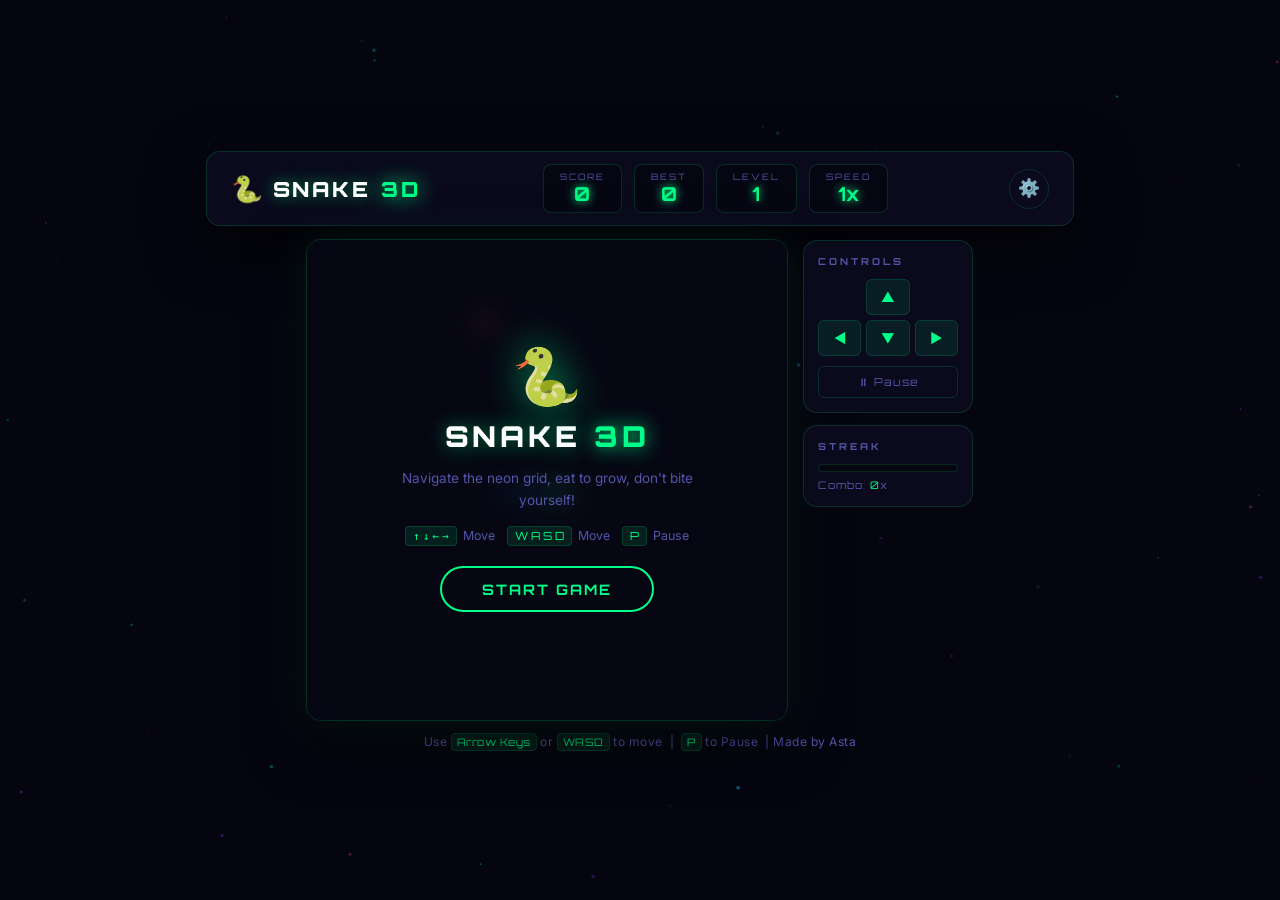
==== snake-game/index.html @ eeed4527 "Rename snake.html to index.html" ====
<!DOCTYPE html>
<html lang="en">
<head>
  <meta charset="UTF-8" />
  <meta name="viewport" content="width=device-width, initial-scale=1.0" />
  <title>3D Snake Game</title>
  <link rel="stylesheet" href="snake.css" />
  <link href="https://fonts.googleapis.com/css2?family=Orbitron:wght@400;700;900&family=Inter:wght@400;600&display=swap" rel="stylesheet" />
</head>
<body>

  <!-- Particle Background -->
  <canvas id="bgCanvas"></canvas>

  <!-- Main Container -->
  <div class="game-wrapper">

    <!-- Header -->
    <header class="game-header">
      <div class="logo">
        <span class="logo-icon">🐍</span>
        <span class="logo-text">SNAKE <span class="logo-accent">3D</span></span>
      </div>
      <div class="header-stats">
        <div class="stat-box">
          <span class="stat-label">SCORE</span>
          <span class="stat-value" id="score">0</span>
        </div>
        <div class="stat-box">
          <span class="stat-label">BEST</span>
          <span class="stat-value" id="highScore">0</span>
        </div>
        <div class="stat-box">
          <span class="stat-label">LEVEL</span>
          <span class="stat-value" id="level">1</span>
        </div>
        <div class="stat-box">
          <span class="stat-label">SPEED</span>
          <span class="stat-value" id="speedLabel">1x</span>
        </div>
      </div>
      <button class="btn-settings" id="settingsBtn" title="Settings">⚙️</button>
    </header>

    <!-- Arena -->
    <div class="arena-wrapper">
      <div class="arena-scene" id="arenaScene">

        <!-- 3D Floor Grid -->
        <div class="arena-floor">
          <div class="floor-grid" id="floorGrid"></div>
        </div>

        <!-- Game Canvas -->
        <canvas id="gameCanvas" width="480" height="480"></canvas>

        <!-- Overlay Screens -->
        <div class="overlay" id="startScreen">
          <div class="overlay-card">
            <div class="overlay-icon pulse-glow">🐍</div>
            <h2 class="overlay-title">SNAKE <span class="text-neon">3D</span></h2>
            <p class="overlay-sub">Navigate the neon grid, eat to grow, don't bite yourself!</p>
            <div class="key-hints">
              <div class="key-hint"><kbd>↑ ↓ ← →</kbd> Move</div>
              <div class="key-hint"><kbd>W A S D</kbd> Move</div>
              <div class="key-hint"><kbd>P</kbd> Pause</div>
            </div>
            <button class="btn-start" id="startBtn">START GAME</button>
          </div>
        </div>

        <div class="overlay" id="pauseScreen" style="display:none">
          <div class="overlay-card">
            <div class="overlay-icon">⏸</div>
            <h2 class="overlay-title">PAUSED</h2>
            <p class="overlay-sub">Game is paused</p>
            <button class="btn-start" id="resumeBtn">RESUME</button>
          </div>
        </div>

        <div class="overlay" id="gameOverScreen" style="display:none">
          <div class="overlay-card">
            <div class="overlay-icon shake">💀</div>
            <h2 class="overlay-title text-danger">GAME OVER</h2>
            <div class="final-stats">
              <div class="final-stat">
                <span>Score</span>
                <strong id="finalScore">0</strong>
              </div>
              <div class="final-stat">
                <span>Length</span>
                <strong id="finalLength">0</strong>
              </div>
              <div class="final-stat">
                <span>Level</span>
                <strong id="finalLevel">0</strong>
              </div>
            </div>
            <div id="newHighMsg" class="new-high" style="display:none">🏆 NEW HIGH SCORE!</div>
            <button class="btn-start" id="restartBtn">PLAY AGAIN</button>
          </div>
        </div>

      </div>

      <!-- Side Panel -->
      <div class="side-panel">
        <div class="panel-section">
          <h3 class="panel-title">CONTROLS</h3>
          <div class="control-grid">
            <div></div>
            <div class="ctrl-key" id="ctrlUp">▲</div>
            <div></div>
            <div class="ctrl-key" id="ctrlLeft">◀</div>
            <div class="ctrl-key" id="ctrlDown">▼</div>
            <div class="ctrl-key" id="ctrlRight">▶</div>
          </div>
          <button class="btn-panel" id="pauseBtn">⏸ Pause</button>
        </div>

        <div class="panel-section">
          <h3 class="panel-title">STREAK</h3>
          <div class="streak-bar" id="streakBar">
            <div class="streak-fill" id="streakFill"></div>
          </div>
          <p class="streak-label">Combo: <span id="comboCount">0</span>x</p>
        </div>
      </div>
    </div>

    <!-- Footer -->
    <footer class="game-footer">
      <p>Use <kbd>Arrow Keys</kbd> or <kbd>WASD</kbd> to move &nbsp;|&nbsp; <kbd>P</kbd> to Pause &nbsp;|&nbsp;Made by Asta</p>
    </footer>
  </div>

  <!-- Toast Notification -->
  <div class="toast" id="toast"></div>

  <!-- Settings Modal -->
  <div class="settings-backdrop" id="settingsBackdrop">
    <div class="settings-modal" id="settingsModal">
      <div class="settings-header">
        <h2 class="settings-title">⚙️ SETTINGS</h2>
        <button class="settings-close" id="settingsClose">✕</button>
      </div>

      <!-- Sound -->
      <div class="settings-section">
        <h3 class="settings-section-title">🔊 Sound</h3>
        <div class="settings-row">
          <span class="settings-label">Sound Effects</span>
          <label class="toggle-switch">
            <input type="checkbox" id="soundToggle" checked />
            <span class="toggle-track">
              <span class="toggle-thumb"></span>
            </span>
          </label>
        </div>
        <div class="settings-row">
          <span class="settings-label">Volume</span>
          <input type="range" id="volumeSlider" class="volume-slider" min="0" max="100" value="70" />
          <span class="settings-value" id="volumeVal">70%</span>
        </div>
      </div>

      <!-- Snake Color -->
      <div class="settings-section">
        <h3 class="settings-section-title">🎨 Snake Color</h3>
        <div class="color-grid" id="colorGrid">
          <button class="color-swatch active" data-theme="neon" title="Neon Green">
            <span class="swatch-preview" style="background:linear-gradient(135deg,#00ff88,#00cfff)"></span>
            <span>Neon</span>
          </button>
          <button class="color-swatch" data-theme="cyan" title="Cyan">
            <span class="swatch-preview" style="background:linear-gradient(135deg,#00cfff,#0055ff)"></span>
            <span>Cyan</span>
          </button>
          <button class="color-swatch" data-theme="purple" title="Purple">
            <span class="swatch-preview" style="background:linear-gradient(135deg,#bf7fff,#7c3aed)"></span>
            <span>Purple</span>
          </button>
          <button class="color-swatch" data-theme="orange" title="Orange">
            <span class="swatch-preview" style="background:linear-gradient(135deg,#ffdd00,#ff7700)"></span>
            <span>Orange</span>
          </button>
          <button class="color-swatch" data-theme="red" title="Red">
            <span class="swatch-preview" style="background:linear-gradient(135deg,#ff6688,#cc0022)"></span>
            <span>Red</span>
          </button>
          <button class="color-swatch" data-theme="pink" title="Pink">
            <span class="swatch-preview" style="background:linear-gradient(135deg,#ff88cc,#ee00aa)"></span>
            <span>Pink</span>
          </button>
        </div>
      </div>

      <!-- Preview -->
      <div class="settings-section">
        <h3 class="settings-section-title">👀 Preview</h3>
        <canvas id="previewCanvas" width="200" height="60" class="preview-canvas"></canvas>
      </div>

      <button class="btn-start btn-save" id="saveSettings">SAVE &amp; CLOSE</button>
    </div>
  </div>

  <script src="snake.js"></script>
</body>
</html>
---- snake-game/snake.css ----
/* ============================================================
   SNAKE 3D — Stylesheet
============================================================ */

:root {
  --bg:          #050510;
  --bg2:         #0c0c1e;
  --bg3:         #12122a;
  --neon:        #00ff88;
  --neon2:       #00cfff;
  --neon3:       #ff4466;
  --neon4:       #ffaa00;
  --purple:      #7c3aed;
  --border:      rgba(0,255,136,0.15);
  --border2:     rgba(0,207,255,0.15);
  --card:        rgba(12,12,30,0.9);
  --text:        #d0d0f0;
  --text-dim:    #5555aa;
  --font-game:   'Orbitron', monospace;
  --font-body:   'Inter', sans-serif;
  --glow:        0 0 20px rgba(0,255,136,0.4);
  --glow2:       0 0 20px rgba(0,207,255,0.4);
  --shadow:      0 20px 60px rgba(0,0,0,0.7);
  --radius:      14px;
  --radius-sm:   8px;
  --cell:        24px;
}

/* ─── Reset ──────────────────────────────────────────────── */
*, *::before, *::after { box-sizing: border-box; margin: 0; padding: 0; }

html, body {
  width: 100%; height: 100%;
  overflow: hidden;
}

body {
  background: var(--bg);
  font-family: var(--font-body);
  color: var(--text);
  display: flex;
  align-items: center;
  justify-content: center;
  min-height: 100vh;
}

/* ─── Background Canvas ──────────────────────────────────── */
#bgCanvas {
  position: fixed;
  inset: 0;
  z-index: 0;
  pointer-events: none;
}

/* ─── Game Wrapper ────────────────────────────────────────── */
.game-wrapper {
  position: relative;
  z-index: 1;
  display: flex;
  flex-direction: column;
  align-items: center;
  gap: 14px;
  padding: 16px;
  width: 100%;
  max-width: 900px;
}

/* ─── Header ─────────────────────────────────────────────── */
.game-header {
  width: 100%;
  display: flex;
  align-items: center;
  justify-content: space-between;
  background: var(--card);
  border: 1px solid var(--border);
  border-radius: var(--radius);
  padding: 12px 24px;
  backdrop-filter: blur(20px);
  box-shadow: var(--shadow);
}

.logo {
  display: flex;
  align-items: center;
  gap: 10px;
}

.logo-icon { font-size: 1.6rem; }

.logo-text {
  font-family: var(--font-game);
  font-size: 1.3rem;
  font-weight: 900;
  color: #fff;
  letter-spacing: 3px;
  text-shadow: 0 0 15px rgba(0,255,136,0.5);
}

.logo-accent {
  color: var(--neon);
  text-shadow: 0 0 20px var(--neon);
}

.header-stats {
  display: flex;
  gap: 12px;
}

.stat-box {
  display: flex;
  flex-direction: column;
  align-items: center;
  background: rgba(0,0,0,0.3);
  border: 1px solid var(--border);
  border-radius: var(--radius-sm);
  padding: 6px 16px;
  min-width: 70px;
}

.stat-label {
  font-family: var(--font-game);
  font-size: 0.55rem;
  letter-spacing: 2px;
  color: var(--text-dim);
}

.stat-value {
  font-family: var(--font-game);
  font-size: 1.2rem;
  font-weight: 700;
  color: var(--neon);
  text-shadow: 0 0 10px var(--neon);
  transition: all 0.2s;
}

.stat-value.bump {
  transform: scale(1.4);
  color: #fff;
}

/* ─── Arena Wrapper ──────────────────────────────────────── */
.arena-wrapper {
  display: flex;
  gap: 16px;
  align-items: flex-start;
}

/* ─── Arena Scene (3D Container) ─────────────────────────── */
.arena-scene {
  position: relative;
  width: 480px;
  height: 480px;
  perspective: 900px;
  flex-shrink: 0;
}

/* 3D tilt applied via JS */
.arena-scene.tilted .arena-floor,
.arena-scene.tilted #gameCanvas {
  transform: rotateX(6deg) rotateY(-3deg);
}

.arena-floor {
  position: absolute;
  inset: 0;
  transform-style: preserve-3d;
  transition: transform 0.6s ease;
  border-radius: var(--radius);
  overflow: hidden;
  box-shadow:
    0 0 0 1px var(--border),
    0 0 40px rgba(0,255,136,0.08),
    var(--shadow);
}

.floor-grid {
  width: 100%;
  height: 100%;
  background-image:
    linear-gradient(rgba(0,255,136,0.06) 1px, transparent 1px),
    linear-gradient(90deg, rgba(0,255,136,0.06) 1px, transparent 1px);
  background-size: var(--cell) var(--cell);
  background-color: var(--bg3);
  position: relative;
}

.floor-grid::before {
  content: '';
  position: absolute;
  inset: 0;
  background: radial-gradient(ellipse at 50% 50%,
    rgba(0,255,136,0.04) 0%,
    transparent 70%);
  pointer-events: none;
}

/* ─── Game Canvas ────────────────────────────────────────── */
#gameCanvas {
  position: absolute;
  inset: 0;
  z-index: 2;
  border-radius: var(--radius);
  transition: transform 0.6s ease;
  image-rendering: pixelated;
}

/* ─── Overlay ────────────────────────────────────────────── */
.overlay {
  position: absolute;
  inset: 0;
  z-index: 10;
  display: flex;
  align-items: center;
  justify-content: center;
  background: rgba(5,5,16,0.88);
  backdrop-filter: blur(12px);
  border-radius: var(--radius);
  animation: overlayIn 0.35s ease;
}

@keyframes overlayIn {
  from { opacity: 0; }
  to   { opacity: 1; }
}

.overlay-card {
  text-align: center;
  display: flex;
  flex-direction: column;
  align-items: center;
  gap: 14px;
  padding: 10px;
}

.overlay-icon {
  font-size: 3.5rem;
  line-height: 1;
  filter: drop-shadow(0 0 20px rgba(0,255,136,0.6));
}

.overlay-icon.pulse-glow {
  animation: pulseGlow 2s ease-in-out infinite;
}

@keyframes pulseGlow {
  0%, 100% { filter: drop-shadow(0 0 10px rgba(0,255,136,0.4)); transform: scale(1); }
  50%       { filter: drop-shadow(0 0 30px rgba(0,255,136,0.9)); transform: scale(1.08); }
}

.overlay-icon.shake {
  animation: shake 0.5s ease;
}

@keyframes shake {
  0%,100%{ transform: translateX(0); }
  20%    { transform: translateX(-10px) rotate(-5deg); }
  40%    { transform: translateX(10px) rotate(5deg); }
  60%    { transform: translateX(-6px); }
  80%    { transform: translateX(6px); }
}

.overlay-title {
  font-family: var(--font-game);
  font-size: 1.8rem;
  font-weight: 900;
  color: #fff;
  letter-spacing: 4px;
  text-shadow: 0 0 20px rgba(0,255,136,0.5);
}

.text-neon { color: var(--neon); text-shadow: 0 0 20px var(--neon); }
.text-danger { color: var(--neon3); text-shadow: 0 0 20px var(--neon3); }

.overlay-sub {
  font-size: 0.85rem;
  color: var(--text-dim);
  max-width: 300px;
  line-height: 1.6;
}

.key-hints {
  display: flex;
  gap: 12px;
  flex-wrap: wrap;
  justify-content: center;
}

.key-hint {
  font-size: 0.78rem;
  color: var(--text-dim);
  display: flex;
  align-items: center;
  gap: 6px;
}

kbd {
  background: rgba(0,255,136,0.1);
  border: 1px solid var(--border);
  border-radius: 4px;
  padding: 2px 7px;
  font-family: var(--font-game);
  font-size: 0.7rem;
  color: var(--neon);
}

.btn-start {
  margin-top: 6px;
  padding: 12px 40px;
  background: transparent;
  border: 2px solid var(--neon);
  border-radius: 99px;
  color: var(--neon);
  font-family: var(--font-game);
  font-size: 0.9rem;
  font-weight: 700;
  letter-spacing: 2px;
  cursor: pointer;
  position: relative;
  overflow: hidden;
  transition: color 0.3s, box-shadow 0.3s, transform 0.2s;
}

.btn-start::before {
  content: '';
  position: absolute;
  inset: 0;
  background: var(--neon);
  transform: scaleX(0);
  transform-origin: left;
  transition: transform 0.3s ease;
  z-index: -1;
}

.btn-start:hover {
  color: var(--bg);
  box-shadow: 0 0 25px var(--neon);
  transform: translateY(-2px);
}

.btn-start:hover::before { transform: scaleX(1); }
.btn-start:active { transform: scale(0.96); }

/* Final stats */
.final-stats {
  display: flex;
  gap: 20px;
}

.final-stat {
  display: flex;
  flex-direction: column;
  align-items: center;
  gap: 4px;
  background: rgba(0,0,0,0.4);
  border: 1px solid var(--border);
  border-radius: var(--radius-sm);
  padding: 10px 20px;
}

.final-stat span {
  font-size: 0.7rem;
  color: var(--text-dim);
  letter-spacing: 1px;
  font-family: var(--font-game);
}

.final-stat strong {
  font-family: var(--font-game);
  font-size: 1.4rem;
  color: var(--neon);
  text-shadow: 0 0 10px var(--neon);
}

.new-high {
  font-family: var(--font-game);
  font-size: 0.85rem;
  color: var(--neon4);
  text-shadow: 0 0 15px var(--neon4);
  animation: bounceIn 0.5s ease;
  letter-spacing: 2px;
}

@keyframes bounceIn {
  0%   { transform: scale(0); opacity: 0; }
  60%  { transform: scale(1.2); }
  100% { transform: scale(1); opacity: 1; }
}

/* ─── Side Panel ─────────────────────────────────────────── */
.side-panel {
  display: flex;
  flex-direction: column;
  gap: 12px;
  width: 170px;
  flex-shrink: 0;
}

.panel-section {
  background: var(--card);
  border: 1px solid var(--border);
  border-radius: var(--radius);
  padding: 14px;
  backdrop-filter: blur(20px);
}

.panel-title {
  font-family: var(--font-game);
  font-size: 0.6rem;
  letter-spacing: 3px;
  color: var(--text-dim);
  margin-bottom: 12px;
}

/* D-Pad control grid */
.control-grid {
  display: grid;
  grid-template-columns: repeat(3, 1fr);
  gap: 5px;
  margin-bottom: 10px;
}

.ctrl-key {
  background: rgba(0,255,136,0.08);
  border: 1px solid var(--border);
  border-radius: 6px;
  display: flex;
  align-items: center;
  justify-content: center;
  height: 36px;
  font-size: 0.85rem;
  color: var(--neon);
  cursor: pointer;
  user-select: none;
  transition: background 0.15s, transform 0.1s, box-shadow 0.15s;
  -webkit-tap-highlight-color: transparent;
}

.ctrl-key:active,
.ctrl-key.pressed {
  background: rgba(0,255,136,0.25);
  transform: scale(0.9);
  box-shadow: 0 0 12px rgba(0,255,136,0.4);
}

.btn-panel {
  width: 100%;
  padding: 8px;
  background: transparent;
  border: 1px solid var(--border);
  border-radius: 6px;
  color: var(--text-dim);
  font-family: var(--font-game);
  font-size: 0.68rem;
  letter-spacing: 1px;
  cursor: pointer;
  transition: all 0.2s;
}

.btn-panel:hover {
  border-color: var(--neon2);
  color: var(--neon2);
  box-shadow: 0 0 10px rgba(0,207,255,0.2);
}

/* Food preview */
.food-preview {
  display: flex;
  align-items: center;
  justify-content: center;
  height: 50px;
  background: rgba(0,0,0,0.3);
  border: 1px solid var(--border);
  border-radius: var(--radius-sm);
}

.food-dot {
  width: 18px;
  height: 18px;
  border-radius: 50%;
  background: radial-gradient(circle at 35% 35%, #ff8888, var(--neon3));
  box-shadow: 0 0 15px rgba(255,68,102,0.8);
  animation: foodSpin 2s linear infinite;
}

.food-dot.special {
  background: radial-gradient(circle at 35% 35%, #ffdd88, var(--neon4));
  box-shadow: 0 0 15px rgba(255,170,0,0.8);
}

@keyframes foodSpin {
  0%   { transform: rotateY(0deg) scale(1); }
  50%  { transform: rotateY(180deg) scale(1.15); }
  100% { transform: rotateY(360deg) scale(1); }
}

/* Legend */
.legend-item {
  display: flex;
  align-items: center;
  gap: 8px;
  font-size: 0.78rem;
  color: var(--text-dim);
  margin-bottom: 6px;
}

.legend-dot {
  width: 12px;
  height: 12px;
  border-radius: 3px;
  display: inline-block;
  flex-shrink: 0;
}

.legend-dot.head    { background: var(--neon);  box-shadow: 0 0 8px var(--neon); }
.legend-dot.body    { background: var(--neon2); box-shadow: 0 0 8px var(--neon2); }
.legend-dot.food    { background: var(--neon3); box-shadow: 0 0 8px var(--neon3); }
.legend-dot.special { background: var(--neon4); box-shadow: 0 0 8px var(--neon4); }

/* Streak bar */
.streak-bar {
  height: 8px;
  background: rgba(0,0,0,0.4);
  border: 1px solid var(--border);
  border-radius: 99px;
  overflow: hidden;
  margin-bottom: 6px;
}

.streak-fill {
  height: 100%;
  width: 0%;
  background: linear-gradient(90deg, var(--neon2), var(--neon));
  border-radius: 99px;
  transition: width 0.3s ease;
  box-shadow: 0 0 8px rgba(0,255,136,0.6);
}

.streak-label {
  font-family: var(--font-game);
  font-size: 0.65rem;
  color: var(--text-dim);
  letter-spacing: 1px;
}

.streak-label span {
  color: var(--neon);
}

/* ─── Footer ─────────────────────────────────────────────── */
.game-footer {
  font-size: 0.75rem;
  color: var(--text-dim);
  text-align: center;
  letter-spacing: 0.5px;
}

.game-footer kbd {
  font-size: 0.65rem;
  padding: 1px 5px;
}

/* ─── Toast ──────────────────────────────────────────────── */
.toast {
  position: fixed;
  bottom: 30px;
  left: 50%;
  transform: translateX(-50%) translateY(20px);
  background: rgba(0,255,136,0.12);
  border: 1px solid var(--neon);
  border-radius: 99px;
  padding: 8px 24px;
  font-family: var(--font-game);
  font-size: 0.8rem;
  color: var(--neon);
  letter-spacing: 1px;
  opacity: 0;
  pointer-events: none;
  transition: all 0.3s ease;
  z-index: 1000;
  white-space: nowrap;
}

.toast.show {
  opacity: 1;
  transform: translateX(-50%) translateY(0);
}

/* ─── Score Pop ───────────────────────────────────────────── */
.score-pop {
  position: absolute;
  font-family: var(--font-game);
  font-size: 1rem;
  font-weight: 700;
  pointer-events: none;
  z-index: 20;
  animation: scorePop 0.9s ease forwards;
}

@keyframes scorePop {
  0%   { opacity: 1; transform: translateY(0) scale(1); }
  100% { opacity: 0; transform: translateY(-50px) scale(1.5); }
}

/* ─── Explosion Particles ─────────────────────────────────── */
.explode-particle {
  position: absolute;
  width: 8px;
  height: 8px;
  border-radius: 50%;
  pointer-events: none;
  z-index: 20;
  animation: explode 0.6s ease forwards;
}

@keyframes explode {
  0%   { opacity: 1; transform: translate(0,0) scale(1); }
  100% { opacity: 0; transform: var(--tx) scale(0); }
}

/* ─── Scanline overlay ────────────────────────────────────── */
.arena-floor::after {
  content: '';
  position: absolute;
  inset: 0;
  background: repeating-linear-gradient(
    0deg,
    transparent,
    transparent 2px,
    rgba(0,0,0,0.04) 2px,
    rgba(0,0,0,0.04) 4px
  );
  pointer-events: none;
  border-radius: var(--radius);
  z-index: 3;
}

/* ─── Edge glow border ────────────────────────────────────── */
.arena-floor::before {
  content: '';
  position: absolute;
  inset: 0;
  border-radius: var(--radius);
  box-shadow: inset 0 0 30px rgba(0,255,136,0.06), inset 0 0 1px rgba(0,255,136,0.3);
  z-index: 4;
  pointer-events: none;
}

/* ─── Settings Button (header) ───────────────────────────── */
.btn-settings {
  background: transparent;
  border: 1px solid var(--border);
  border-radius: 50%;
  width: 40px;
  height: 40px;
  font-size: 1.1rem;
  cursor: pointer;
  color: var(--text-dim);
  display: flex;
  align-items: center;
  justify-content: center;
  transition: all 0.25s;
  flex-shrink: 0;
}

.btn-settings:hover {
  border-color: var(--neon2);
  color: var(--neon2);
  box-shadow: 0 0 12px rgba(0,207,255,0.3);
  transform: rotate(30deg);
}

.btn-settings-panel {
  color: var(--neon2);
  border-color: rgba(0,207,255,0.2);
  letter-spacing: 1px;
}

.btn-settings-panel:hover {
  border-color: var(--neon2);
  box-shadow: 0 0 10px rgba(0,207,255,0.25);
}

/* ─── Settings Backdrop ───────────────────────────────────── */
.settings-backdrop {
  position: fixed;
  inset: 0;
  background: rgba(0,0,0,0.75);
  backdrop-filter: blur(10px);
  z-index: 2000;
  display: flex;
  align-items: center;
  justify-content: center;
  opacity: 0;
  pointer-events: none;
  transition: opacity 0.3s ease;
}

.settings-backdrop.open {
  opacity: 1;
  pointer-events: all;
}

/* ─── Settings Modal ─────────────────────────────────────── */
.settings-modal {
  background: rgba(12,12,30,0.98);
  border: 1px solid rgba(0,207,255,0.25);
  border-radius: 20px;
  padding: 28px 32px;
  width: 420px;
  max-width: 95vw;
  box-shadow: 0 0 60px rgba(0,207,255,0.1), 0 30px 80px rgba(0,0,0,0.6);
  transform: translateY(24px) scale(0.96);
  transition: transform 0.3s ease;
}

.settings-backdrop.open .settings-modal {
  transform: translateY(0) scale(1);
}

.settings-header {
  display: flex;
  align-items: center;
  justify-content: space-between;
  margin-bottom: 22px;
}

.settings-title {
  font-family: var(--font-game);
  font-size: 1rem;
  font-weight: 700;
  color: #fff;
  letter-spacing: 3px;
  text-shadow: 0 0 12px rgba(0,207,255,0.5);
}

.settings-close {
  background: transparent;
  border: 1px solid var(--border);
  border-radius: 50%;
  width: 32px;
  height: 32px;
  color: var(--text-dim);
  font-size: 0.85rem;
  cursor: pointer;
  transition: all 0.2s;
  display: flex;
  align-items: center;
  justify-content: center;
  font-family: var(--font-body);
}

.settings-close:hover {
  border-color: var(--neon3);
  color: var(--neon3);
  transform: rotate(90deg);
}

.settings-section {
  margin-bottom: 22px;
  padding-bottom: 20px;
  border-bottom: 1px solid rgba(255,255,255,0.05);
}

.settings-section:last-of-type {
  border-bottom: none;
  margin-bottom: 10px;
}

.settings-section-title {
  font-family: var(--font-game);
  font-size: 0.65rem;
  letter-spacing: 2px;
  color: var(--neon2);
  margin-bottom: 14px;
  text-shadow: 0 0 8px rgba(0,207,255,0.4);
}

.settings-row {
  display: flex;
  align-items: center;
  gap: 12px;
  margin-bottom: 12px;
}

.settings-label {
  font-size: 0.85rem;
  color: var(--text-muted, #8888a8);
  flex: 1;
}

.settings-value {
  font-family: var(--font-game);
  font-size: 0.7rem;
  color: var(--neon);
  min-width: 36px;
  text-align: right;
}

/* Toggle Switch */
.toggle-switch {
  position: relative;
  cursor: pointer;
  flex-shrink: 0;
}

.toggle-switch input {
  position: absolute;
  opacity: 0;
  width: 0;
  height: 0;
}

.toggle-track {
  display: block;
  width: 46px;
  height: 24px;
  background: rgba(0,0,0,0.4);
  border: 1px solid var(--border);
  border-radius: 99px;
  position: relative;
  transition: background 0.3s, border-color 0.3s;
}

.toggle-thumb {
  position: absolute;
  top: 3px;
  left: 3px;
  width: 16px;
  height: 16px;
  background: var(--text-dim);
  border-radius: 50%;
  transition: transform 0.3s, background 0.3s, box-shadow 0.3s;
}

.toggle-switch input:checked + .toggle-track {
  background: rgba(0,255,136,0.15);
  border-color: var(--neon);
}

.toggle-switch input:checked + .toggle-track .toggle-thumb {
  transform: translateX(22px);
  background: var(--neon);
  box-shadow: 0 0 10px rgba(0,255,136,0.6);
}

/* Volume Slider */
.volume-slider {
  flex: 1;
  -webkit-appearance: none;
  height: 4px;
  background: rgba(0,0,0,0.4);
  border-radius: 99px;
  outline: none;
  border: 1px solid var(--border);
  cursor: pointer;
}

.volume-slider::-webkit-slider-thumb {
  -webkit-appearance: none;
  width: 16px;
  height: 16px;
  border-radius: 50%;
  background: var(--neon2);
  box-shadow: 0 0 8px rgba(0,207,255,0.6);
  cursor: pointer;
  transition: transform 0.15s;
}

.volume-slider::-webkit-slider-thumb:hover {
  transform: scale(1.2);
}

/* Color Grid */
.color-grid {
  display: grid;
  grid-template-columns: repeat(3, 1fr);
  gap: 10px;
}

.color-swatch {
  display: flex;
  flex-direction: column;
  align-items: center;
  gap: 6px;
  padding: 10px 6px;
  background: rgba(0,0,0,0.3);
  border: 2px solid var(--border);
  border-radius: var(--radius-sm);
  cursor: pointer;
  font-family: var(--font-game);
  font-size: 0.6rem;
  letter-spacing: 1px;
  color: var(--text-dim);
  transition: all 0.2s;
}

.color-swatch:hover {
  border-color: rgba(255,255,255,0.3);
  color: var(--text);
  transform: translateY(-2px);
}

.color-swatch.active {
  border-color: var(--neon2);
  color: var(--neon2);
  box-shadow: 0 0 12px rgba(0,207,255,0.25);
  background: rgba(0,207,255,0.06);
}

.swatch-preview {
  display: block;
  width: 40px;
  height: 20px;
  border-radius: 6px;
  box-shadow: 0 2px 8px rgba(0,0,0,0.4);
}

/* Preview Canvas */
.preview-canvas {
  display: block;
  margin: 0 auto;
  border-radius: var(--radius-sm);
  background: var(--bg3);
  border: 1px solid var(--border);
}

/* Save Button */
.btn-save {
  width: 100%;
  justify-content: center;
  border-color: var(--neon2);
  color: var(--neon2);
}

.btn-save::before { background: var(--neon2); }
.btn-save:hover   { color: var(--bg); box-shadow: 0 0 25px var(--neon2); }

/* ─── Responsive ─────────────────────────────────────────── */
@media (max-width: 740px) {
  body { overflow: auto; }
  .game-wrapper { padding: 10px; gap: 10px; }
  .arena-wrapper { flex-direction: column; align-items: center; }
  .arena-scene { width: 340px; height: 340px; }
  #gameCanvas { width: 340px; height: 340px; }
  .side-panel { flex-direction: row; flex-wrap: wrap; width: 340px; }
  .panel-section { flex: 1 1 140px; }
  :root { --cell: 17px; }
}

@media (max-width: 400px) {
  .arena-scene { width: 290px; height: 290px; }
  #gameCanvas { width: 290px; height: 290px; }
  .header-stats { gap: 6px; }
  .stat-box { padding: 5px 10px; min-width: 55px; }
  :root { --cell: 14.5px; }
}
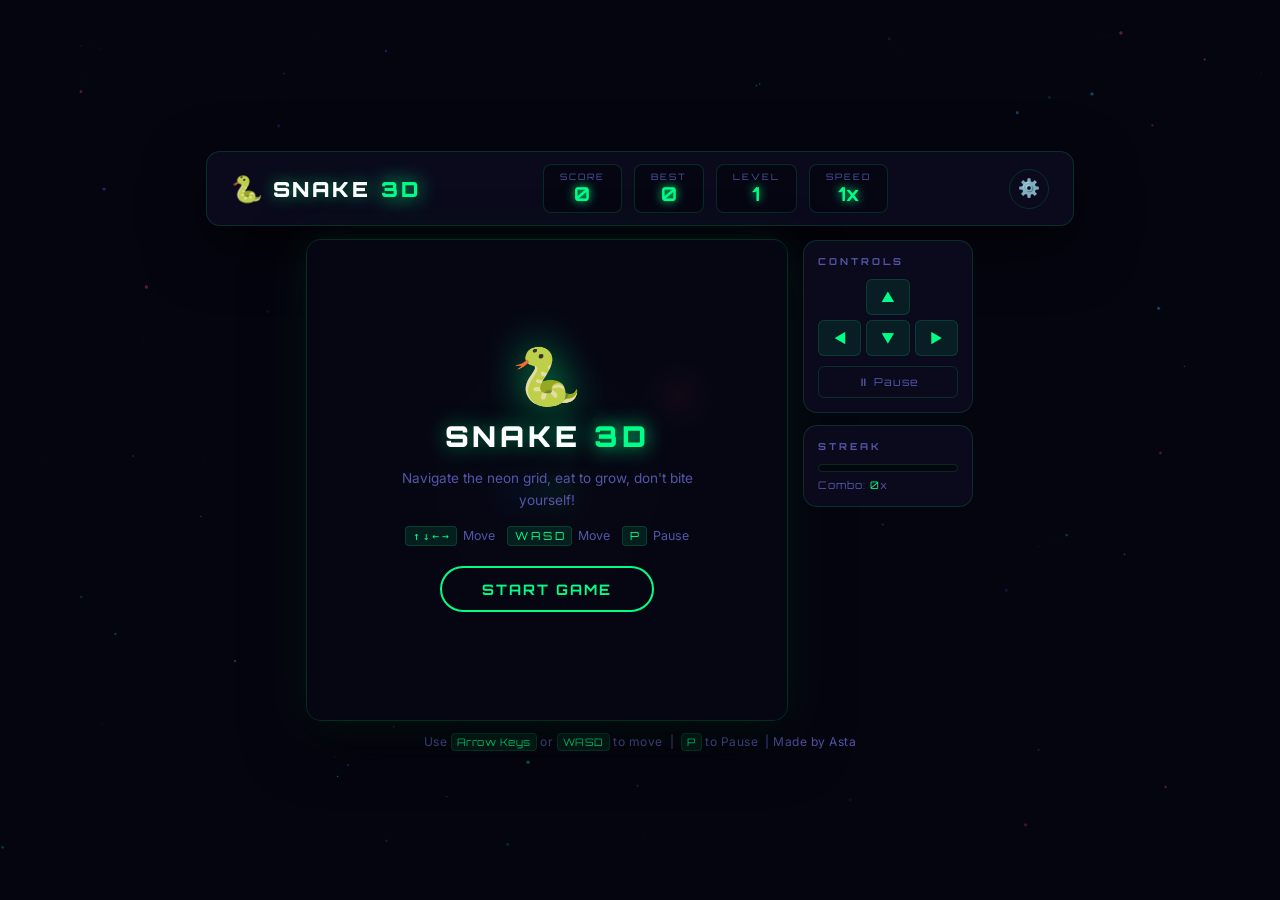
==== commit 421ec783: "Update index.html" ====
--- a/snake-game/index.html
+++ b/snake-game/index.html
@@ -4,7 +4,7 @@
   <meta charset="UTF-8" />
   <meta name="viewport" content="width=device-width, initial-scale=1.0" />
   <title>3D Snake Game</title>
-  <link rel="stylesheet" href="snake.css" />
+  <link rel="stylesheet" href="style.css" />
   <link href="https://fonts.googleapis.com/css2?family=Orbitron:wght@400;700;900&family=Inter:wght@400;600&display=swap" rel="stylesheet" />
 </head>
 <body>
@@ -205,6 +205,6 @@
     </div>
   </div>
 
-  <script src="snake.js"></script>
+  <script src="script.js"></script>
 </body>
 </html>
--- a/snake-game/style.css
+++ b/snake-game/style.css
@@ -0,0 +1,956 @@
+/* ============================================================
+   SNAKE 3D — Stylesheet
+============================================================ */
+
+:root {
+  --bg:          #050510;
+  --bg2:         #0c0c1e;
+  --bg3:         #12122a;
+  --neon:        #00ff88;
+  --neon2:       #00cfff;
+  --neon3:       #ff4466;
+  --neon4:       #ffaa00;
+  --purple:      #7c3aed;
+  --border:      rgba(0,255,136,0.15);
+  --border2:     rgba(0,207,255,0.15);
+  --card:        rgba(12,12,30,0.9);
+  --text:        #d0d0f0;
+  --text-dim:    #5555aa;
+  --font-game:   'Orbitron', monospace;
+  --font-body:   'Inter', sans-serif;
+  --glow:        0 0 20px rgba(0,255,136,0.4);
+  --glow2:       0 0 20px rgba(0,207,255,0.4);
+  --shadow:      0 20px 60px rgba(0,0,0,0.7);
+  --radius:      14px;
+  --radius-sm:   8px;
+  --cell:        24px;
+}
+
+/* ─── Reset ──────────────────────────────────────────────── */
+*, *::before, *::after { box-sizing: border-box; margin: 0; padding: 0; }
+
+html, body {
+  width: 100%; height: 100%;
+  overflow: hidden;
+}
+
+body {
+  background: var(--bg);
+  font-family: var(--font-body);
+  color: var(--text);
+  display: flex;
+  align-items: center;
+  justify-content: center;
+  min-height: 100vh;
+}
+
+/* ─── Background Canvas ──────────────────────────────────── */
+#bgCanvas {
+  position: fixed;
+  inset: 0;
+  z-index: 0;
+  pointer-events: none;
+}
+
+/* ─── Game Wrapper ────────────────────────────────────────── */
+.game-wrapper {
+  position: relative;
+  z-index: 1;
+  display: flex;
+  flex-direction: column;
+  align-items: center;
+  gap: 14px;
+  padding: 16px;
+  width: 100%;
+  max-width: 900px;
+}
+
+/* ─── Header ─────────────────────────────────────────────── */
+.game-header {
+  width: 100%;
+  display: flex;
+  align-items: center;
+  justify-content: space-between;
+  background: var(--card);
+  border: 1px solid var(--border);
+  border-radius: var(--radius);
+  padding: 12px 24px;
+  backdrop-filter: blur(20px);
+  box-shadow: var(--shadow);
+}
+
+.logo {
+  display: flex;
+  align-items: center;
+  gap: 10px;
+}
+
+.logo-icon { font-size: 1.6rem; }
+
+.logo-text {
+  font-family: var(--font-game);
+  font-size: 1.3rem;
+  font-weight: 900;
+  color: #fff;
+  letter-spacing: 3px;
+  text-shadow: 0 0 15px rgba(0,255,136,0.5);
+}
+
+.logo-accent {
+  color: var(--neon);
+  text-shadow: 0 0 20px var(--neon);
+}
+
+.header-stats {
+  display: flex;
+  gap: 12px;
+}
+
+.stat-box {
+  display: flex;
+  flex-direction: column;
+  align-items: center;
+  background: rgba(0,0,0,0.3);
+  border: 1px solid var(--border);
+  border-radius: var(--radius-sm);
+  padding: 6px 16px;
+  min-width: 70px;
+}
+
+.stat-label {
+  font-family: var(--font-game);
+  font-size: 0.55rem;
+  letter-spacing: 2px;
+  color: var(--text-dim);
+}
+
+.stat-value {
+  font-family: var(--font-game);
+  font-size: 1.2rem;
+  font-weight: 700;
+  color: var(--neon);
+  text-shadow: 0 0 10px var(--neon);
+  transition: all 0.2s;
+}
+
+.stat-value.bump {
+  transform: scale(1.4);
+  color: #fff;
+}
+
+/* ─── Arena Wrapper ──────────────────────────────────────── */
+.arena-wrapper {
+  display: flex;
+  gap: 16px;
+  align-items: flex-start;
+}
+
+/* ─── Arena Scene (3D Container) ─────────────────────────── */
+.arena-scene {
+  position: relative;
+  width: 480px;
+  height: 480px;
+  perspective: 900px;
+  flex-shrink: 0;
+}
+
+/* 3D tilt applied via JS */
+.arena-scene.tilted .arena-floor,
+.arena-scene.tilted #gameCanvas {
+  transform: rotateX(6deg) rotateY(-3deg);
+}
+
+.arena-floor {
+  position: absolute;
+  inset: 0;
+  transform-style: preserve-3d;
+  transition: transform 0.6s ease;
+  border-radius: var(--radius);
+  overflow: hidden;
+  box-shadow:
+    0 0 0 1px var(--border),
+    0 0 40px rgba(0,255,136,0.08),
+    var(--shadow);
+}
+
+.floor-grid {
+  width: 100%;
+  height: 100%;
+  background-image:
+    linear-gradient(rgba(0,255,136,0.06) 1px, transparent 1px),
+    linear-gradient(90deg, rgba(0,255,136,0.06) 1px, transparent 1px);
+  background-size: var(--cell) var(--cell);
+  background-color: var(--bg3);
+  position: relative;
+}
+
+.floor-grid::before {
+  content: '';
+  position: absolute;
+  inset: 0;
+  background: radial-gradient(ellipse at 50% 50%,
+    rgba(0,255,136,0.04) 0%,
+    transparent 70%);
+  pointer-events: none;
+}
+
+/* ─── Game Canvas ────────────────────────────────────────── */
+#gameCanvas {
+  position: absolute;
+  inset: 0;
+  z-index: 2;
+  border-radius: var(--radius);
+  transition: transform 0.6s ease;
+  image-rendering: pixelated;
+}
+
+/* ─── Overlay ────────────────────────────────────────────── */
+.overlay {
+  position: absolute;
+  inset: 0;
+  z-index: 10;
+  display: flex;
+  align-items: center;
+  justify-content: center;
+  background: rgba(5,5,16,0.88);
+  backdrop-filter: blur(12px);
+  border-radius: var(--radius);
+  animation: overlayIn 0.35s ease;
+}
+
+@keyframes overlayIn {
+  from { opacity: 0; }
+  to   { opacity: 1; }
+}
+
+.overlay-card {
+  text-align: center;
+  display: flex;
+  flex-direction: column;
+  align-items: center;
+  gap: 14px;
+  padding: 10px;
+}
+
+.overlay-icon {
+  font-size: 3.5rem;
+  line-height: 1;
+  filter: drop-shadow(0 0 20px rgba(0,255,136,0.6));
+}
+
+.overlay-icon.pulse-glow {
+  animation: pulseGlow 2s ease-in-out infinite;
+}
+
+@keyframes pulseGlow {
+  0%, 100% { filter: drop-shadow(0 0 10px rgba(0,255,136,0.4)); transform: scale(1); }
+  50%       { filter: drop-shadow(0 0 30px rgba(0,255,136,0.9)); transform: scale(1.08); }
+}
+
+.overlay-icon.shake {
+  animation: shake 0.5s ease;
+}
+
+@keyframes shake {
+  0%,100%{ transform: translateX(0); }
+  20%    { transform: translateX(-10px) rotate(-5deg); }
+  40%    { transform: translateX(10px) rotate(5deg); }
+  60%    { transform: translateX(-6px); }
+  80%    { transform: translateX(6px); }
+}
+
+.overlay-title {
+  font-family: var(--font-game);
+  font-size: 1.8rem;
+  font-weight: 900;
+  color: #fff;
+  letter-spacing: 4px;
+  text-shadow: 0 0 20px rgba(0,255,136,0.5);
+}
+
+.text-neon { color: var(--neon); text-shadow: 0 0 20px var(--neon); }
+.text-danger { color: var(--neon3); text-shadow: 0 0 20px var(--neon3); }
+
+.overlay-sub {
+  font-size: 0.85rem;
+  color: var(--text-dim);
+  max-width: 300px;
+  line-height: 1.6;
+}
+
+.key-hints {
+  display: flex;
+  gap: 12px;
+  flex-wrap: wrap;
+  justify-content: center;
+}
+
+.key-hint {
+  font-size: 0.78rem;
+  color: var(--text-dim);
+  display: flex;
+  align-items: center;
+  gap: 6px;
+}
+
+kbd {
+  background: rgba(0,255,136,0.1);
+  border: 1px solid var(--border);
+  border-radius: 4px;
+  padding: 2px 7px;
+  font-family: var(--font-game);
+  font-size: 0.7rem;
+  color: var(--neon);
+}
+
+.btn-start {
+  margin-top: 6px;
+  padding: 12px 40px;
+  background: transparent;
+  border: 2px solid var(--neon);
+  border-radius: 99px;
+  color: var(--neon);
+  font-family: var(--font-game);
+  font-size: 0.9rem;
+  font-weight: 700;
+  letter-spacing: 2px;
+  cursor: pointer;
+  position: relative;
+  overflow: hidden;
+  transition: color 0.3s, box-shadow 0.3s, transform 0.2s;
+}
+
+.btn-start::before {
+  content: '';
+  position: absolute;
+  inset: 0;
+  background: var(--neon);
+  transform: scaleX(0);
+  transform-origin: left;
+  transition: transform 0.3s ease;
+  z-index: -1;
+}
+
+.btn-start:hover {
+  color: var(--bg);
+  box-shadow: 0 0 25px var(--neon);
+  transform: translateY(-2px);
+}
+
+.btn-start:hover::before { transform: scaleX(1); }
+.btn-start:active { transform: scale(0.96); }
+
+/* Final stats */
+.final-stats {
+  display: flex;
+  gap: 20px;
+}
+
+.final-stat {
+  display: flex;
+  flex-direction: column;
+  align-items: center;
+  gap: 4px;
+  background: rgba(0,0,0,0.4);
+  border: 1px solid var(--border);
+  border-radius: var(--radius-sm);
+  padding: 10px 20px;
+}
+
+.final-stat span {
+  font-size: 0.7rem;
+  color: var(--text-dim);
+  letter-spacing: 1px;
+  font-family: var(--font-game);
+}
+
+.final-stat strong {
+  font-family: var(--font-game);
+  font-size: 1.4rem;
+  color: var(--neon);
+  text-shadow: 0 0 10px var(--neon);
+}
+
+.new-high {
+  font-family: var(--font-game);
+  font-size: 0.85rem;
+  color: var(--neon4);
+  text-shadow: 0 0 15px var(--neon4);
+  animation: bounceIn 0.5s ease;
+  letter-spacing: 2px;
+}
+
+@keyframes bounceIn {
+  0%   { transform: scale(0); opacity: 0; }
+  60%  { transform: scale(1.2); }
+  100% { transform: scale(1); opacity: 1; }
+}
+
+/* ─── Side Panel ─────────────────────────────────────────── */
+.side-panel {
+  display: flex;
+  flex-direction: column;
+  gap: 12px;
+  width: 170px;
+  flex-shrink: 0;
+}
+
+.panel-section {
+  background: var(--card);
+  border: 1px solid var(--border);
+  border-radius: var(--radius);
+  padding: 14px;
+  backdrop-filter: blur(20px);
+}
+
+.panel-title {
+  font-family: var(--font-game);
+  font-size: 0.6rem;
+  letter-spacing: 3px;
+  color: var(--text-dim);
+  margin-bottom: 12px;
+}
+
+/* D-Pad control grid */
+.control-grid {
+  display: grid;
+  grid-template-columns: repeat(3, 1fr);
+  gap: 5px;
+  margin-bottom: 10px;
+}
+
+.ctrl-key {
+  background: rgba(0,255,136,0.08);
+  border: 1px solid var(--border);
+  border-radius: 6px;
+  display: flex;
+  align-items: center;
+  justify-content: center;
+  height: 36px;
+  font-size: 0.85rem;
+  color: var(--neon);
+  cursor: pointer;
+  user-select: none;
+  transition: background 0.15s, transform 0.1s, box-shadow 0.15s;
+  -webkit-tap-highlight-color: transparent;
+}
+
+.ctrl-key:active,
+.ctrl-key.pressed {
+  background: rgba(0,255,136,0.25);
+  transform: scale(0.9);
+  box-shadow: 0 0 12px rgba(0,255,136,0.4);
+}
+
+.btn-panel {
+  width: 100%;
+  padding: 8px;
+  background: transparent;
+  border: 1px solid var(--border);
+  border-radius: 6px;
+  color: var(--text-dim);
+  font-family: var(--font-game);
+  font-size: 0.68rem;
+  letter-spacing: 1px;
+  cursor: pointer;
+  transition: all 0.2s;
+}
+
+.btn-panel:hover {
+  border-color: var(--neon2);
+  color: var(--neon2);
+  box-shadow: 0 0 10px rgba(0,207,255,0.2);
+}
+
+/* Food preview */
+.food-preview {
+  display: flex;
+  align-items: center;
+  justify-content: center;
+  height: 50px;
+  background: rgba(0,0,0,0.3);
+  border: 1px solid var(--border);
+  border-radius: var(--radius-sm);
+}
+
+.food-dot {
+  width: 18px;
+  height: 18px;
+  border-radius: 50%;
+  background: radial-gradient(circle at 35% 35%, #ff8888, var(--neon3));
+  box-shadow: 0 0 15px rgba(255,68,102,0.8);
+  animation: foodSpin 2s linear infinite;
+}
+
+.food-dot.special {
+  background: radial-gradient(circle at 35% 35%, #ffdd88, var(--neon4));
+  box-shadow: 0 0 15px rgba(255,170,0,0.8);
+}
+
+@keyframes foodSpin {
+  0%   { transform: rotateY(0deg) scale(1); }
+  50%  { transform: rotateY(180deg) scale(1.15); }
+  100% { transform: rotateY(360deg) scale(1); }
+}
+
+/* Legend */
+.legend-item {
+  display: flex;
+  align-items: center;
+  gap: 8px;
+  font-size: 0.78rem;
+  color: var(--text-dim);
+  margin-bottom: 6px;
+}
+
+.legend-dot {
+  width: 12px;
+  height: 12px;
+  border-radius: 3px;
+  display: inline-block;
+  flex-shrink: 0;
+}
+
+.legend-dot.head    { background: var(--neon);  box-shadow: 0 0 8px var(--neon); }
+.legend-dot.body    { background: var(--neon2); box-shadow: 0 0 8px var(--neon2); }
+.legend-dot.food    { background: var(--neon3); box-shadow: 0 0 8px var(--neon3); }
+.legend-dot.special { background: var(--neon4); box-shadow: 0 0 8px var(--neon4); }
+
+/* Streak bar */
+.streak-bar {
+  height: 8px;
+  background: rgba(0,0,0,0.4);
+  border: 1px solid var(--border);
+  border-radius: 99px;
+  overflow: hidden;
+  margin-bottom: 6px;
+}
+
+.streak-fill {
+  height: 100%;
+  width: 0%;
+  background: linear-gradient(90deg, var(--neon2), var(--neon));
+  border-radius: 99px;
+  transition: width 0.3s ease;
+  box-shadow: 0 0 8px rgba(0,255,136,0.6);
+}
+
+.streak-label {
+  font-family: var(--font-game);
+  font-size: 0.65rem;
+  color: var(--text-dim);
+  letter-spacing: 1px;
+}
+
+.streak-label span {
+  color: var(--neon);
+}
+
+/* ─── Footer ─────────────────────────────────────────────── */
+.game-footer {
+  font-size: 0.75rem;
+  color: var(--text-dim);
+  text-align: center;
+  letter-spacing: 0.5px;
+}
+
+.game-footer kbd {
+  font-size: 0.65rem;
+  padding: 1px 5px;
+}
+
+/* ─── Toast ──────────────────────────────────────────────── */
+.toast {
+  position: fixed;
+  bottom: 30px;
+  left: 50%;
+  transform: translateX(-50%) translateY(20px);
+  background: rgba(0,255,136,0.12);
+  border: 1px solid var(--neon);
+  border-radius: 99px;
+  padding: 8px 24px;
+  font-family: var(--font-game);
+  font-size: 0.8rem;
+  color: var(--neon);
+  letter-spacing: 1px;
+  opacity: 0;
+  pointer-events: none;
+  transition: all 0.3s ease;
+  z-index: 1000;
+  white-space: nowrap;
+}
+
+.toast.show {
+  opacity: 1;
+  transform: translateX(-50%) translateY(0);
+}
+
+/* ─── Score Pop ───────────────────────────────────────────── */
+.score-pop {
+  position: absolute;
+  font-family: var(--font-game);
+  font-size: 1rem;
+  font-weight: 700;
+  pointer-events: none;
+  z-index: 20;
+  animation: scorePop 0.9s ease forwards;
+}
+
+@keyframes scorePop {
+  0%   { opacity: 1; transform: translateY(0) scale(1); }
+  100% { opacity: 0; transform: translateY(-50px) scale(1.5); }
+}
+
+/* ─── Explosion Particles ─────────────────────────────────── */
+.explode-particle {
+  position: absolute;
+  width: 8px;
+  height: 8px;
+  border-radius: 50%;
+  pointer-events: none;
+  z-index: 20;
+  animation: explode 0.6s ease forwards;
+}
+
+@keyframes explode {
+  0%   { opacity: 1; transform: translate(0,0) scale(1); }
+  100% { opacity: 0; transform: var(--tx) scale(0); }
+}
+
+/* ─── Scanline overlay ────────────────────────────────────── */
+.arena-floor::after {
+  content: '';
+  position: absolute;
+  inset: 0;
+  background: repeating-linear-gradient(
+    0deg,
+    transparent,
+    transparent 2px,
+    rgba(0,0,0,0.04) 2px,
+    rgba(0,0,0,0.04) 4px
+  );
+  pointer-events: none;
+  border-radius: var(--radius);
+  z-index: 3;
+}
+
+/* ─── Edge glow border ────────────────────────────────────── */
+.arena-floor::before {
+  content: '';
+  position: absolute;
+  inset: 0;
+  border-radius: var(--radius);
+  box-shadow: inset 0 0 30px rgba(0,255,136,0.06), inset 0 0 1px rgba(0,255,136,0.3);
+  z-index: 4;
+  pointer-events: none;
+}
+
+/* ─── Settings Button (header) ───────────────────────────── */
+.btn-settings {
+  background: transparent;
+  border: 1px solid var(--border);
+  border-radius: 50%;
+  width: 40px;
+  height: 40px;
+  font-size: 1.1rem;
+  cursor: pointer;
+  color: var(--text-dim);
+  display: flex;
+  align-items: center;
+  justify-content: center;
+  transition: all 0.25s;
+  flex-shrink: 0;
+}
+
+.btn-settings:hover {
+  border-color: var(--neon2);
+  color: var(--neon2);
+  box-shadow: 0 0 12px rgba(0,207,255,0.3);
+  transform: rotate(30deg);
+}
+
+.btn-settings-panel {
+  color: var(--neon2);
+  border-color: rgba(0,207,255,0.2);
+  letter-spacing: 1px;
+}
+
+.btn-settings-panel:hover {
+  border-color: var(--neon2);
+  box-shadow: 0 0 10px rgba(0,207,255,0.25);
+}
+
+/* ─── Settings Backdrop ───────────────────────────────────── */
+.settings-backdrop {
+  position: fixed;
+  inset: 0;
+  background: rgba(0,0,0,0.75);
+  backdrop-filter: blur(10px);
+  z-index: 2000;
+  display: flex;
+  align-items: center;
+  justify-content: center;
+  opacity: 0;
+  pointer-events: none;
+  transition: opacity 0.3s ease;
+}
+
+.settings-backdrop.open {
+  opacity: 1;
+  pointer-events: all;
+}
+
+/* ─── Settings Modal ─────────────────────────────────────── */
+.settings-modal {
+  background: rgba(12,12,30,0.98);
+  border: 1px solid rgba(0,207,255,0.25);
+  border-radius: 20px;
+  padding: 28px 32px;
+  width: 420px;
+  max-width: 95vw;
+  box-shadow: 0 0 60px rgba(0,207,255,0.1), 0 30px 80px rgba(0,0,0,0.6);
+  transform: translateY(24px) scale(0.96);
+  transition: transform 0.3s ease;
+}
+
+.settings-backdrop.open .settings-modal {
+  transform: translateY(0) scale(1);
+}
+
+.settings-header {
+  display: flex;
+  align-items: center;
+  justify-content: space-between;
+  margin-bottom: 22px;
+}
+
+.settings-title {
+  font-family: var(--font-game);
+  font-size: 1rem;
+  font-weight: 700;
+  color: #fff;
+  letter-spacing: 3px;
+  text-shadow: 0 0 12px rgba(0,207,255,0.5);
+}
+
+.settings-close {
+  background: transparent;
+  border: 1px solid var(--border);
+  border-radius: 50%;
+  width: 32px;
+  height: 32px;
+  color: var(--text-dim);
+  font-size: 0.85rem;
+  cursor: pointer;
+  transition: all 0.2s;
+  display: flex;
+  align-items: center;
+  justify-content: center;
+  font-family: var(--font-body);
+}
+
+.settings-close:hover {
+  border-color: var(--neon3);
+  color: var(--neon3);
+  transform: rotate(90deg);
+}
+
+.settings-section {
+  margin-bottom: 22px;
+  padding-bottom: 20px;
+  border-bottom: 1px solid rgba(255,255,255,0.05);
+}
+
+.settings-section:last-of-type {
+  border-bottom: none;
+  margin-bottom: 10px;
+}
+
+.settings-section-title {
+  font-family: var(--font-game);
+  font-size: 0.65rem;
+  letter-spacing: 2px;
+  color: var(--neon2);
+  margin-bottom: 14px;
+  text-shadow: 0 0 8px rgba(0,207,255,0.4);
+}
+
+.settings-row {
+  display: flex;
+  align-items: center;
+  gap: 12px;
+  margin-bottom: 12px;
+}
+
+.settings-label {
+  font-size: 0.85rem;
+  color: var(--text-muted, #8888a8);
+  flex: 1;
+}
+
+.settings-value {
+  font-family: var(--font-game);
+  font-size: 0.7rem;
+  color: var(--neon);
+  min-width: 36px;
+  text-align: right;
+}
+
+/* Toggle Switch */
+.toggle-switch {
+  position: relative;
+  cursor: pointer;
+  flex-shrink: 0;
+}
+
+.toggle-switch input {
+  position: absolute;
+  opacity: 0;
+  width: 0;
+  height: 0;
+}
+
+.toggle-track {
+  display: block;
+  width: 46px;
+  height: 24px;
+  background: rgba(0,0,0,0.4);
+  border: 1px solid var(--border);
+  border-radius: 99px;
+  position: relative;
+  transition: background 0.3s, border-color 0.3s;
+}
+
+.toggle-thumb {
+  position: absolute;
+  top: 3px;
+  left: 3px;
+  width: 16px;
+  height: 16px;
+  background: var(--text-dim);
+  border-radius: 50%;
+  transition: transform 0.3s, background 0.3s, box-shadow 0.3s;
+}
+
+.toggle-switch input:checked + .toggle-track {
+  background: rgba(0,255,136,0.15);
+  border-color: var(--neon);
+}
+
+.toggle-switch input:checked + .toggle-track .toggle-thumb {
+  transform: translateX(22px);
+  background: var(--neon);
+  box-shadow: 0 0 10px rgba(0,255,136,0.6);
+}
+
+/* Volume Slider */
+.volume-slider {
+  flex: 1;
+  -webkit-appearance: none;
+  height: 4px;
+  background: rgba(0,0,0,0.4);
+  border-radius: 99px;
+  outline: none;
+  border: 1px solid var(--border);
+  cursor: pointer;
+}
+
+.volume-slider::-webkit-slider-thumb {
+  -webkit-appearance: none;
+  width: 16px;
+  height: 16px;
+  border-radius: 50%;
+  background: var(--neon2);
+  box-shadow: 0 0 8px rgba(0,207,255,0.6);
+  cursor: pointer;
+  transition: transform 0.15s;
+}
+
+.volume-slider::-webkit-slider-thumb:hover {
+  transform: scale(1.2);
+}
+
+/* Color Grid */
+.color-grid {
+  display: grid;
+  grid-template-columns: repeat(3, 1fr);
+  gap: 10px;
+}
+
+.color-swatch {
+  display: flex;
+  flex-direction: column;
+  align-items: center;
+  gap: 6px;
+  padding: 10px 6px;
+  background: rgba(0,0,0,0.3);
+  border: 2px solid var(--border);
+  border-radius: var(--radius-sm);
+  cursor: pointer;
+  font-family: var(--font-game);
+  font-size: 0.6rem;
+  letter-spacing: 1px;
+  color: var(--text-dim);
+  transition: all 0.2s;
+}
+
+.color-swatch:hover {
+  border-color: rgba(255,255,255,0.3);
+  color: var(--text);
+  transform: translateY(-2px);
+}
+
+.color-swatch.active {
+  border-color: var(--neon2);
+  color: var(--neon2);
+  box-shadow: 0 0 12px rgba(0,207,255,0.25);
+  background: rgba(0,207,255,0.06);
+}
+
+.swatch-preview {
+  display: block;
+  width: 40px;
+  height: 20px;
+  border-radius: 6px;
+  box-shadow: 0 2px 8px rgba(0,0,0,0.4);
+}
+
+/* Preview Canvas */
+.preview-canvas {
+  display: block;
+  margin: 0 auto;
+  border-radius: var(--radius-sm);
+  background: var(--bg3);
+  border: 1px solid var(--border);
+}
+
+/* Save Button */
+.btn-save {
+  width: 100%;
+  justify-content: center;
+  border-color: var(--neon2);
+  color: var(--neon2);
+}
+
+.btn-save::before { background: var(--neon2); }
+.btn-save:hover   { color: var(--bg); box-shadow: 0 0 25px var(--neon2); }
+
+/* ─── Responsive ─────────────────────────────────────────── */
+@media (max-width: 740px) {
+  body { overflow: auto; }
+  .game-wrapper { padding: 10px; gap: 10px; }
+  .arena-wrapper { flex-direction: column; align-items: center; }
+  .arena-scene { width: 340px; height: 340px; }
+  #gameCanvas { width: 340px; height: 340px; }
+  .side-panel { flex-direction: row; flex-wrap: wrap; width: 340px; }
+  .panel-section { flex: 1 1 140px; }
+  :root { --cell: 17px; }
+}
+
+@media (max-width: 400px) {
+  .arena-scene { width: 290px; height: 290px; }
+  #gameCanvas { width: 290px; height: 290px; }
+  .header-stats { gap: 6px; }
+  .stat-box { padding: 5px 10px; min-width: 55px; }
+  :root { --cell: 14.5px; }
+}
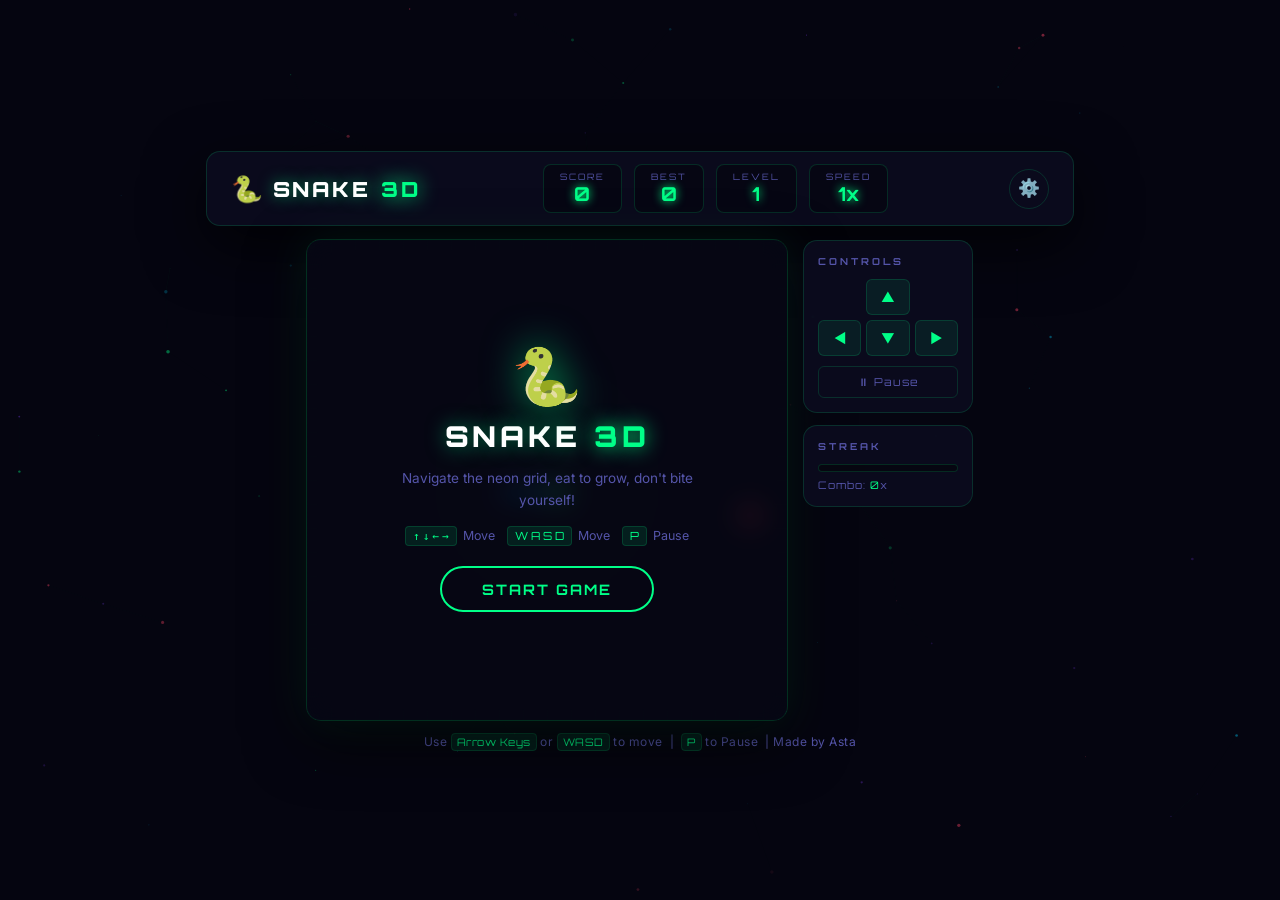
==== commit 0bf89a4c: "Update index.html" ====
--- a/snake-game/index.html
+++ b/snake-game/index.html
@@ -4,7 +4,7 @@
   <meta charset="UTF-8" />
   <meta name="viewport" content="width=device-width, initial-scale=1.0" />
   <title>3D Snake Game</title>
-  <link rel="stylesheet" href="style.css" />
+  <link rel="stylesheet" href="snake.css" />
   <link href="https://fonts.googleapis.com/css2?family=Orbitron:wght@400;700;900&family=Inter:wght@400;600&display=swap" rel="stylesheet" />
 </head>
 <body>
@@ -205,6 +205,6 @@
     </div>
   </div>
 
-  <script src="script.js"></script>
+  <script src="snake.js"></script>
 </body>
 </html>
--- a/snake-game/snake.css
+++ b/snake-game/snake.css
@@ -0,0 +1,956 @@
+/* ============================================================
+   SNAKE 3D — Stylesheet
+============================================================ */
+
+:root {
+  --bg:          #050510;
+  --bg2:         #0c0c1e;
+  --bg3:         #12122a;
+  --neon:        #00ff88;
+  --neon2:       #00cfff;
+  --neon3:       #ff4466;
+  --neon4:       #ffaa00;
+  --purple:      #7c3aed;
+  --border:      rgba(0,255,136,0.15);
+  --border2:     rgba(0,207,255,0.15);
+  --card:        rgba(12,12,30,0.9);
+  --text:        #d0d0f0;
+  --text-dim:    #5555aa;
+  --font-game:   'Orbitron', monospace;
+  --font-body:   'Inter', sans-serif;
+  --glow:        0 0 20px rgba(0,255,136,0.4);
+  --glow2:       0 0 20px rgba(0,207,255,0.4);
+  --shadow:      0 20px 60px rgba(0,0,0,0.7);
+  --radius:      14px;
+  --radius-sm:   8px;
+  --cell:        24px;
+}
+
+/* ─── Reset ──────────────────────────────────────────────── */
+*, *::before, *::after { box-sizing: border-box; margin: 0; padding: 0; }
+
+html, body {
+  width: 100%; height: 100%;
+  overflow: hidden;
+}
+
+body {
+  background: var(--bg);
+  font-family: var(--font-body);
+  color: var(--text);
+  display: flex;
+  align-items: center;
+  justify-content: center;
+  min-height: 100vh;
+}
+
+/* ─── Background Canvas ──────────────────────────────────── */
+#bgCanvas {
+  position: fixed;
+  inset: 0;
+  z-index: 0;
+  pointer-events: none;
+}
+
+/* ─── Game Wrapper ────────────────────────────────────────── */
+.game-wrapper {
+  position: relative;
+  z-index: 1;
+  display: flex;
+  flex-direction: column;
+  align-items: center;
+  gap: 14px;
+  padding: 16px;
+  width: 100%;
+  max-width: 900px;
+}
+
+/* ─── Header ─────────────────────────────────────────────── */
+.game-header {
+  width: 100%;
+  display: flex;
+  align-items: center;
+  justify-content: space-between;
+  background: var(--card);
+  border: 1px solid var(--border);
+  border-radius: var(--radius);
+  padding: 12px 24px;
+  backdrop-filter: blur(20px);
+  box-shadow: var(--shadow);
+}
+
+.logo {
+  display: flex;
+  align-items: center;
+  gap: 10px;
+}
+
+.logo-icon { font-size: 1.6rem; }
+
+.logo-text {
+  font-family: var(--font-game);
+  font-size: 1.3rem;
+  font-weight: 900;
+  color: #fff;
+  letter-spacing: 3px;
+  text-shadow: 0 0 15px rgba(0,255,136,0.5);
+}
+
+.logo-accent {
+  color: var(--neon);
+  text-shadow: 0 0 20px var(--neon);
+}
+
+.header-stats {
+  display: flex;
+  gap: 12px;
+}
+
+.stat-box {
+  display: flex;
+  flex-direction: column;
+  align-items: center;
+  background: rgba(0,0,0,0.3);
+  border: 1px solid var(--border);
+  border-radius: var(--radius-sm);
+  padding: 6px 16px;
+  min-width: 70px;
+}
+
+.stat-label {
+  font-family: var(--font-game);
+  font-size: 0.55rem;
+  letter-spacing: 2px;
+  color: var(--text-dim);
+}
+
+.stat-value {
+  font-family: var(--font-game);
+  font-size: 1.2rem;
+  font-weight: 700;
+  color: var(--neon);
+  text-shadow: 0 0 10px var(--neon);
+  transition: all 0.2s;
+}
+
+.stat-value.bump {
+  transform: scale(1.4);
+  color: #fff;
+}
+
+/* ─── Arena Wrapper ──────────────────────────────────────── */
+.arena-wrapper {
+  display: flex;
+  gap: 16px;
+  align-items: flex-start;
+}
+
+/* ─── Arena Scene (3D Container) ─────────────────────────── */
+.arena-scene {
+  position: relative;
+  width: 480px;
+  height: 480px;
+  perspective: 900px;
+  flex-shrink: 0;
+}
+
+/* 3D tilt applied via JS */
+.arena-scene.tilted .arena-floor,
+.arena-scene.tilted #gameCanvas {
+  transform: rotateX(6deg) rotateY(-3deg);
+}
+
+.arena-floor {
+  position: absolute;
+  inset: 0;
+  transform-style: preserve-3d;
+  transition: transform 0.6s ease;
+  border-radius: var(--radius);
+  overflow: hidden;
+  box-shadow:
+    0 0 0 1px var(--border),
+    0 0 40px rgba(0,255,136,0.08),
+    var(--shadow);
+}
+
+.floor-grid {
+  width: 100%;
+  height: 100%;
+  background-image:
+    linear-gradient(rgba(0,255,136,0.06) 1px, transparent 1px),
+    linear-gradient(90deg, rgba(0,255,136,0.06) 1px, transparent 1px);
+  background-size: var(--cell) var(--cell);
+  background-color: var(--bg3);
+  position: relative;
+}
+
+.floor-grid::before {
+  content: '';
+  position: absolute;
+  inset: 0;
+  background: radial-gradient(ellipse at 50% 50%,
+    rgba(0,255,136,0.04) 0%,
+    transparent 70%);
+  pointer-events: none;
+}
+
+/* ─── Game Canvas ────────────────────────────────────────── */
+#gameCanvas {
+  position: absolute;
+  inset: 0;
+  z-index: 2;
+  border-radius: var(--radius);
+  transition: transform 0.6s ease;
+  image-rendering: pixelated;
+}
+
+/* ─── Overlay ────────────────────────────────────────────── */
+.overlay {
+  position: absolute;
+  inset: 0;
+  z-index: 10;
+  display: flex;
+  align-items: center;
+  justify-content: center;
+  background: rgba(5,5,16,0.88);
+  backdrop-filter: blur(12px);
+  border-radius: var(--radius);
+  animation: overlayIn 0.35s ease;
+}
+
+@keyframes overlayIn {
+  from { opacity: 0; }
+  to   { opacity: 1; }
+}
+
+.overlay-card {
+  text-align: center;
+  display: flex;
+  flex-direction: column;
+  align-items: center;
+  gap: 14px;
+  padding: 10px;
+}
+
+.overlay-icon {
+  font-size: 3.5rem;
+  line-height: 1;
+  filter: drop-shadow(0 0 20px rgba(0,255,136,0.6));
+}
+
+.overlay-icon.pulse-glow {
+  animation: pulseGlow 2s ease-in-out infinite;
+}
+
+@keyframes pulseGlow {
+  0%, 100% { filter: drop-shadow(0 0 10px rgba(0,255,136,0.4)); transform: scale(1); }
+  50%       { filter: drop-shadow(0 0 30px rgba(0,255,136,0.9)); transform: scale(1.08); }
+}
+
+.overlay-icon.shake {
+  animation: shake 0.5s ease;
+}
+
+@keyframes shake {
+  0%,100%{ transform: translateX(0); }
+  20%    { transform: translateX(-10px) rotate(-5deg); }
+  40%    { transform: translateX(10px) rotate(5deg); }
+  60%    { transform: translateX(-6px); }
+  80%    { transform: translateX(6px); }
+}
+
+.overlay-title {
+  font-family: var(--font-game);
+  font-size: 1.8rem;
+  font-weight: 900;
+  color: #fff;
+  letter-spacing: 4px;
+  text-shadow: 0 0 20px rgba(0,255,136,0.5);
+}
+
+.text-neon { color: var(--neon); text-shadow: 0 0 20px var(--neon); }
+.text-danger { color: var(--neon3); text-shadow: 0 0 20px var(--neon3); }
+
+.overlay-sub {
+  font-size: 0.85rem;
+  color: var(--text-dim);
+  max-width: 300px;
+  line-height: 1.6;
+}
+
+.key-hints {
+  display: flex;
+  gap: 12px;
+  flex-wrap: wrap;
+  justify-content: center;
+}
+
+.key-hint {
+  font-size: 0.78rem;
+  color: var(--text-dim);
+  display: flex;
+  align-items: center;
+  gap: 6px;
+}
+
+kbd {
+  background: rgba(0,255,136,0.1);
+  border: 1px solid var(--border);
+  border-radius: 4px;
+  padding: 2px 7px;
+  font-family: var(--font-game);
+  font-size: 0.7rem;
+  color: var(--neon);
+}
+
+.btn-start {
+  margin-top: 6px;
+  padding: 12px 40px;
+  background: transparent;
+  border: 2px solid var(--neon);
+  border-radius: 99px;
+  color: var(--neon);
+  font-family: var(--font-game);
+  font-size: 0.9rem;
+  font-weight: 700;
+  letter-spacing: 2px;
+  cursor: pointer;
+  position: relative;
+  overflow: hidden;
+  transition: color 0.3s, box-shadow 0.3s, transform 0.2s;
+}
+
+.btn-start::before {
+  content: '';
+  position: absolute;
+  inset: 0;
+  background: var(--neon);
+  transform: scaleX(0);
+  transform-origin: left;
+  transition: transform 0.3s ease;
+  z-index: -1;
+}
+
+.btn-start:hover {
+  color: var(--bg);
+  box-shadow: 0 0 25px var(--neon);
+  transform: translateY(-2px);
+}
+
+.btn-start:hover::before { transform: scaleX(1); }
+.btn-start:active { transform: scale(0.96); }
+
+/* Final stats */
+.final-stats {
+  display: flex;
+  gap: 20px;
+}
+
+.final-stat {
+  display: flex;
+  flex-direction: column;
+  align-items: center;
+  gap: 4px;
+  background: rgba(0,0,0,0.4);
+  border: 1px solid var(--border);
+  border-radius: var(--radius-sm);
+  padding: 10px 20px;
+}
+
+.final-stat span {
+  font-size: 0.7rem;
+  color: var(--text-dim);
+  letter-spacing: 1px;
+  font-family: var(--font-game);
+}
+
+.final-stat strong {
+  font-family: var(--font-game);
+  font-size: 1.4rem;
+  color: var(--neon);
+  text-shadow: 0 0 10px var(--neon);
+}
+
+.new-high {
+  font-family: var(--font-game);
+  font-size: 0.85rem;
+  color: var(--neon4);
+  text-shadow: 0 0 15px var(--neon4);
+  animation: bounceIn 0.5s ease;
+  letter-spacing: 2px;
+}
+
+@keyframes bounceIn {
+  0%   { transform: scale(0); opacity: 0; }
+  60%  { transform: scale(1.2); }
+  100% { transform: scale(1); opacity: 1; }
+}
+
+/* ─── Side Panel ─────────────────────────────────────────── */
+.side-panel {
+  display: flex;
+  flex-direction: column;
+  gap: 12px;
+  width: 170px;
+  flex-shrink: 0;
+}
+
+.panel-section {
+  background: var(--card);
+  border: 1px solid var(--border);
+  border-radius: var(--radius);
+  padding: 14px;
+  backdrop-filter: blur(20px);
+}
+
+.panel-title {
+  font-family: var(--font-game);
+  font-size: 0.6rem;
+  letter-spacing: 3px;
+  color: var(--text-dim);
+  margin-bottom: 12px;
+}
+
+/* D-Pad control grid */
+.control-grid {
+  display: grid;
+  grid-template-columns: repeat(3, 1fr);
+  gap: 5px;
+  margin-bottom: 10px;
+}
+
+.ctrl-key {
+  background: rgba(0,255,136,0.08);
+  border: 1px solid var(--border);
+  border-radius: 6px;
+  display: flex;
+  align-items: center;
+  justify-content: center;
+  height: 36px;
+  font-size: 0.85rem;
+  color: var(--neon);
+  cursor: pointer;
+  user-select: none;
+  transition: background 0.15s, transform 0.1s, box-shadow 0.15s;
+  -webkit-tap-highlight-color: transparent;
+}
+
+.ctrl-key:active,
+.ctrl-key.pressed {
+  background: rgba(0,255,136,0.25);
+  transform: scale(0.9);
+  box-shadow: 0 0 12px rgba(0,255,136,0.4);
+}
+
+.btn-panel {
+  width: 100%;
+  padding: 8px;
+  background: transparent;
+  border: 1px solid var(--border);
+  border-radius: 6px;
+  color: var(--text-dim);
+  font-family: var(--font-game);
+  font-size: 0.68rem;
+  letter-spacing: 1px;
+  cursor: pointer;
+  transition: all 0.2s;
+}
+
+.btn-panel:hover {
+  border-color: var(--neon2);
+  color: var(--neon2);
+  box-shadow: 0 0 10px rgba(0,207,255,0.2);
+}
+
+/* Food preview */
+.food-preview {
+  display: flex;
+  align-items: center;
+  justify-content: center;
+  height: 50px;
+  background: rgba(0,0,0,0.3);
+  border: 1px solid var(--border);
+  border-radius: var(--radius-sm);
+}
+
+.food-dot {
+  width: 18px;
+  height: 18px;
+  border-radius: 50%;
+  background: radial-gradient(circle at 35% 35%, #ff8888, var(--neon3));
+  box-shadow: 0 0 15px rgba(255,68,102,0.8);
+  animation: foodSpin 2s linear infinite;
+}
+
+.food-dot.special {
+  background: radial-gradient(circle at 35% 35%, #ffdd88, var(--neon4));
+  box-shadow: 0 0 15px rgba(255,170,0,0.8);
+}
+
+@keyframes foodSpin {
+  0%   { transform: rotateY(0deg) scale(1); }
+  50%  { transform: rotateY(180deg) scale(1.15); }
+  100% { transform: rotateY(360deg) scale(1); }
+}
+
+/* Legend */
+.legend-item {
+  display: flex;
+  align-items: center;
+  gap: 8px;
+  font-size: 0.78rem;
+  color: var(--text-dim);
+  margin-bottom: 6px;
+}
+
+.legend-dot {
+  width: 12px;
+  height: 12px;
+  border-radius: 3px;
+  display: inline-block;
+  flex-shrink: 0;
+}
+
+.legend-dot.head    { background: var(--neon);  box-shadow: 0 0 8px var(--neon); }
+.legend-dot.body    { background: var(--neon2); box-shadow: 0 0 8px var(--neon2); }
+.legend-dot.food    { background: var(--neon3); box-shadow: 0 0 8px var(--neon3); }
+.legend-dot.special { background: var(--neon4); box-shadow: 0 0 8px var(--neon4); }
+
+/* Streak bar */
+.streak-bar {
+  height: 8px;
+  background: rgba(0,0,0,0.4);
+  border: 1px solid var(--border);
+  border-radius: 99px;
+  overflow: hidden;
+  margin-bottom: 6px;
+}
+
+.streak-fill {
+  height: 100%;
+  width: 0%;
+  background: linear-gradient(90deg, var(--neon2), var(--neon));
+  border-radius: 99px;
+  transition: width 0.3s ease;
+  box-shadow: 0 0 8px rgba(0,255,136,0.6);
+}
+
+.streak-label {
+  font-family: var(--font-game);
+  font-size: 0.65rem;
+  color: var(--text-dim);
+  letter-spacing: 1px;
+}
+
+.streak-label span {
+  color: var(--neon);
+}
+
+/* ─── Footer ─────────────────────────────────────────────── */
+.game-footer {
+  font-size: 0.75rem;
+  color: var(--text-dim);
+  text-align: center;
+  letter-spacing: 0.5px;
+}
+
+.game-footer kbd {
+  font-size: 0.65rem;
+  padding: 1px 5px;
+}
+
+/* ─── Toast ──────────────────────────────────────────────── */
+.toast {
+  position: fixed;
+  bottom: 30px;
+  left: 50%;
+  transform: translateX(-50%) translateY(20px);
+  background: rgba(0,255,136,0.12);
+  border: 1px solid var(--neon);
+  border-radius: 99px;
+  padding: 8px 24px;
+  font-family: var(--font-game);
+  font-size: 0.8rem;
+  color: var(--neon);
+  letter-spacing: 1px;
+  opacity: 0;
+  pointer-events: none;
+  transition: all 0.3s ease;
+  z-index: 1000;
+  white-space: nowrap;
+}
+
+.toast.show {
+  opacity: 1;
+  transform: translateX(-50%) translateY(0);
+}
+
+/* ─── Score Pop ───────────────────────────────────────────── */
+.score-pop {
+  position: absolute;
+  font-family: var(--font-game);
+  font-size: 1rem;
+  font-weight: 700;
+  pointer-events: none;
+  z-index: 20;
+  animation: scorePop 0.9s ease forwards;
+}
+
+@keyframes scorePop {
+  0%   { opacity: 1; transform: translateY(0) scale(1); }
+  100% { opacity: 0; transform: translateY(-50px) scale(1.5); }
+}
+
+/* ─── Explosion Particles ─────────────────────────────────── */
+.explode-particle {
+  position: absolute;
+  width: 8px;
+  height: 8px;
+  border-radius: 50%;
+  pointer-events: none;
+  z-index: 20;
+  animation: explode 0.6s ease forwards;
+}
+
+@keyframes explode {
+  0%   { opacity: 1; transform: translate(0,0) scale(1); }
+  100% { opacity: 0; transform: var(--tx) scale(0); }
+}
+
+/* ─── Scanline overlay ────────────────────────────────────── */
+.arena-floor::after {
+  content: '';
+  position: absolute;
+  inset: 0;
+  background: repeating-linear-gradient(
+    0deg,
+    transparent,
+    transparent 2px,
+    rgba(0,0,0,0.04) 2px,
+    rgba(0,0,0,0.04) 4px
+  );
+  pointer-events: none;
+  border-radius: var(--radius);
+  z-index: 3;
+}
+
+/* ─── Edge glow border ────────────────────────────────────── */
+.arena-floor::before {
+  content: '';
+  position: absolute;
+  inset: 0;
+  border-radius: var(--radius);
+  box-shadow: inset 0 0 30px rgba(0,255,136,0.06), inset 0 0 1px rgba(0,255,136,0.3);
+  z-index: 4;
+  pointer-events: none;
+}
+
+/* ─── Settings Button (header) ───────────────────────────── */
+.btn-settings {
+  background: transparent;
+  border: 1px solid var(--border);
+  border-radius: 50%;
+  width: 40px;
+  height: 40px;
+  font-size: 1.1rem;
+  cursor: pointer;
+  color: var(--text-dim);
+  display: flex;
+  align-items: center;
+  justify-content: center;
+  transition: all 0.25s;
+  flex-shrink: 0;
+}
+
+.btn-settings:hover {
+  border-color: var(--neon2);
+  color: var(--neon2);
+  box-shadow: 0 0 12px rgba(0,207,255,0.3);
+  transform: rotate(30deg);
+}
+
+.btn-settings-panel {
+  color: var(--neon2);
+  border-color: rgba(0,207,255,0.2);
+  letter-spacing: 1px;
+}
+
+.btn-settings-panel:hover {
+  border-color: var(--neon2);
+  box-shadow: 0 0 10px rgba(0,207,255,0.25);
+}
+
+/* ─── Settings Backdrop ───────────────────────────────────── */
+.settings-backdrop {
+  position: fixed;
+  inset: 0;
+  background: rgba(0,0,0,0.75);
+  backdrop-filter: blur(10px);
+  z-index: 2000;
+  display: flex;
+  align-items: center;
+  justify-content: center;
+  opacity: 0;
+  pointer-events: none;
+  transition: opacity 0.3s ease;
+}
+
+.settings-backdrop.open {
+  opacity: 1;
+  pointer-events: all;
+}
+
+/* ─── Settings Modal ─────────────────────────────────────── */
+.settings-modal {
+  background: rgba(12,12,30,0.98);
+  border: 1px solid rgba(0,207,255,0.25);
+  border-radius: 20px;
+  padding: 28px 32px;
+  width: 420px;
+  max-width: 95vw;
+  box-shadow: 0 0 60px rgba(0,207,255,0.1), 0 30px 80px rgba(0,0,0,0.6);
+  transform: translateY(24px) scale(0.96);
+  transition: transform 0.3s ease;
+}
+
+.settings-backdrop.open .settings-modal {
+  transform: translateY(0) scale(1);
+}
+
+.settings-header {
+  display: flex;
+  align-items: center;
+  justify-content: space-between;
+  margin-bottom: 22px;
+}
+
+.settings-title {
+  font-family: var(--font-game);
+  font-size: 1rem;
+  font-weight: 700;
+  color: #fff;
+  letter-spacing: 3px;
+  text-shadow: 0 0 12px rgba(0,207,255,0.5);
+}
+
+.settings-close {
+  background: transparent;
+  border: 1px solid var(--border);
+  border-radius: 50%;
+  width: 32px;
+  height: 32px;
+  color: var(--text-dim);
+  font-size: 0.85rem;
+  cursor: pointer;
+  transition: all 0.2s;
+  display: flex;
+  align-items: center;
+  justify-content: center;
+  font-family: var(--font-body);
+}
+
+.settings-close:hover {
+  border-color: var(--neon3);
+  color: var(--neon3);
+  transform: rotate(90deg);
+}
+
+.settings-section {
+  margin-bottom: 22px;
+  padding-bottom: 20px;
+  border-bottom: 1px solid rgba(255,255,255,0.05);
+}
+
+.settings-section:last-of-type {
+  border-bottom: none;
+  margin-bottom: 10px;
+}
+
+.settings-section-title {
+  font-family: var(--font-game);
+  font-size: 0.65rem;
+  letter-spacing: 2px;
+  color: var(--neon2);
+  margin-bottom: 14px;
+  text-shadow: 0 0 8px rgba(0,207,255,0.4);
+}
+
+.settings-row {
+  display: flex;
+  align-items: center;
+  gap: 12px;
+  margin-bottom: 12px;
+}
+
+.settings-label {
+  font-size: 0.85rem;
+  color: var(--text-muted, #8888a8);
+  flex: 1;
+}
+
+.settings-value {
+  font-family: var(--font-game);
+  font-size: 0.7rem;
+  color: var(--neon);
+  min-width: 36px;
+  text-align: right;
+}
+
+/* Toggle Switch */
+.toggle-switch {
+  position: relative;
+  cursor: pointer;
+  flex-shrink: 0;
+}
+
+.toggle-switch input {
+  position: absolute;
+  opacity: 0;
+  width: 0;
+  height: 0;
+}
+
+.toggle-track {
+  display: block;
+  width: 46px;
+  height: 24px;
+  background: rgba(0,0,0,0.4);
+  border: 1px solid var(--border);
+  border-radius: 99px;
+  position: relative;
+  transition: background 0.3s, border-color 0.3s;
+}
+
+.toggle-thumb {
+  position: absolute;
+  top: 3px;
+  left: 3px;
+  width: 16px;
+  height: 16px;
+  background: var(--text-dim);
+  border-radius: 50%;
+  transition: transform 0.3s, background 0.3s, box-shadow 0.3s;
+}
+
+.toggle-switch input:checked + .toggle-track {
+  background: rgba(0,255,136,0.15);
+  border-color: var(--neon);
+}
+
+.toggle-switch input:checked + .toggle-track .toggle-thumb {
+  transform: translateX(22px);
+  background: var(--neon);
+  box-shadow: 0 0 10px rgba(0,255,136,0.6);
+}
+
+/* Volume Slider */
+.volume-slider {
+  flex: 1;
+  -webkit-appearance: none;
+  height: 4px;
+  background: rgba(0,0,0,0.4);
+  border-radius: 99px;
+  outline: none;
+  border: 1px solid var(--border);
+  cursor: pointer;
+}
+
+.volume-slider::-webkit-slider-thumb {
+  -webkit-appearance: none;
+  width: 16px;
+  height: 16px;
+  border-radius: 50%;
+  background: var(--neon2);
+  box-shadow: 0 0 8px rgba(0,207,255,0.6);
+  cursor: pointer;
+  transition: transform 0.15s;
+}
+
+.volume-slider::-webkit-slider-thumb:hover {
+  transform: scale(1.2);
+}
+
+/* Color Grid */
+.color-grid {
+  display: grid;
+  grid-template-columns: repeat(3, 1fr);
+  gap: 10px;
+}
+
+.color-swatch {
+  display: flex;
+  flex-direction: column;
+  align-items: center;
+  gap: 6px;
+  padding: 10px 6px;
+  background: rgba(0,0,0,0.3);
+  border: 2px solid var(--border);
+  border-radius: var(--radius-sm);
+  cursor: pointer;
+  font-family: var(--font-game);
+  font-size: 0.6rem;
+  letter-spacing: 1px;
+  color: var(--text-dim);
+  transition: all 0.2s;
+}
+
+.color-swatch:hover {
+  border-color: rgba(255,255,255,0.3);
+  color: var(--text);
+  transform: translateY(-2px);
+}
+
+.color-swatch.active {
+  border-color: var(--neon2);
+  color: var(--neon2);
+  box-shadow: 0 0 12px rgba(0,207,255,0.25);
+  background: rgba(0,207,255,0.06);
+}
+
+.swatch-preview {
+  display: block;
+  width: 40px;
+  height: 20px;
+  border-radius: 6px;
+  box-shadow: 0 2px 8px rgba(0,0,0,0.4);
+}
+
+/* Preview Canvas */
+.preview-canvas {
+  display: block;
+  margin: 0 auto;
+  border-radius: var(--radius-sm);
+  background: var(--bg3);
+  border: 1px solid var(--border);
+}
+
+/* Save Button */
+.btn-save {
+  width: 100%;
+  justify-content: center;
+  border-color: var(--neon2);
+  color: var(--neon2);
+}
+
+.btn-save::before { background: var(--neon2); }
+.btn-save:hover   { color: var(--bg); box-shadow: 0 0 25px var(--neon2); }
+
+/* ─── Responsive ─────────────────────────────────────────── */
+@media (max-width: 740px) {
+  body { overflow: auto; }
+  .game-wrapper { padding: 10px; gap: 10px; }
+  .arena-wrapper { flex-direction: column; align-items: center; }
+  .arena-scene { width: 340px; height: 340px; }
+  #gameCanvas { width: 340px; height: 340px; }
+  .side-panel { flex-direction: row; flex-wrap: wrap; width: 340px; }
+  .panel-section { flex: 1 1 140px; }
+  :root { --cell: 17px; }
+}
+
+@media (max-width: 400px) {
+  .arena-scene { width: 290px; height: 290px; }
+  #gameCanvas { width: 290px; height: 290px; }
+  .header-stats { gap: 6px; }
+  .stat-box { padding: 5px 10px; min-width: 55px; }
+  :root { --cell: 14.5px; }
+}
